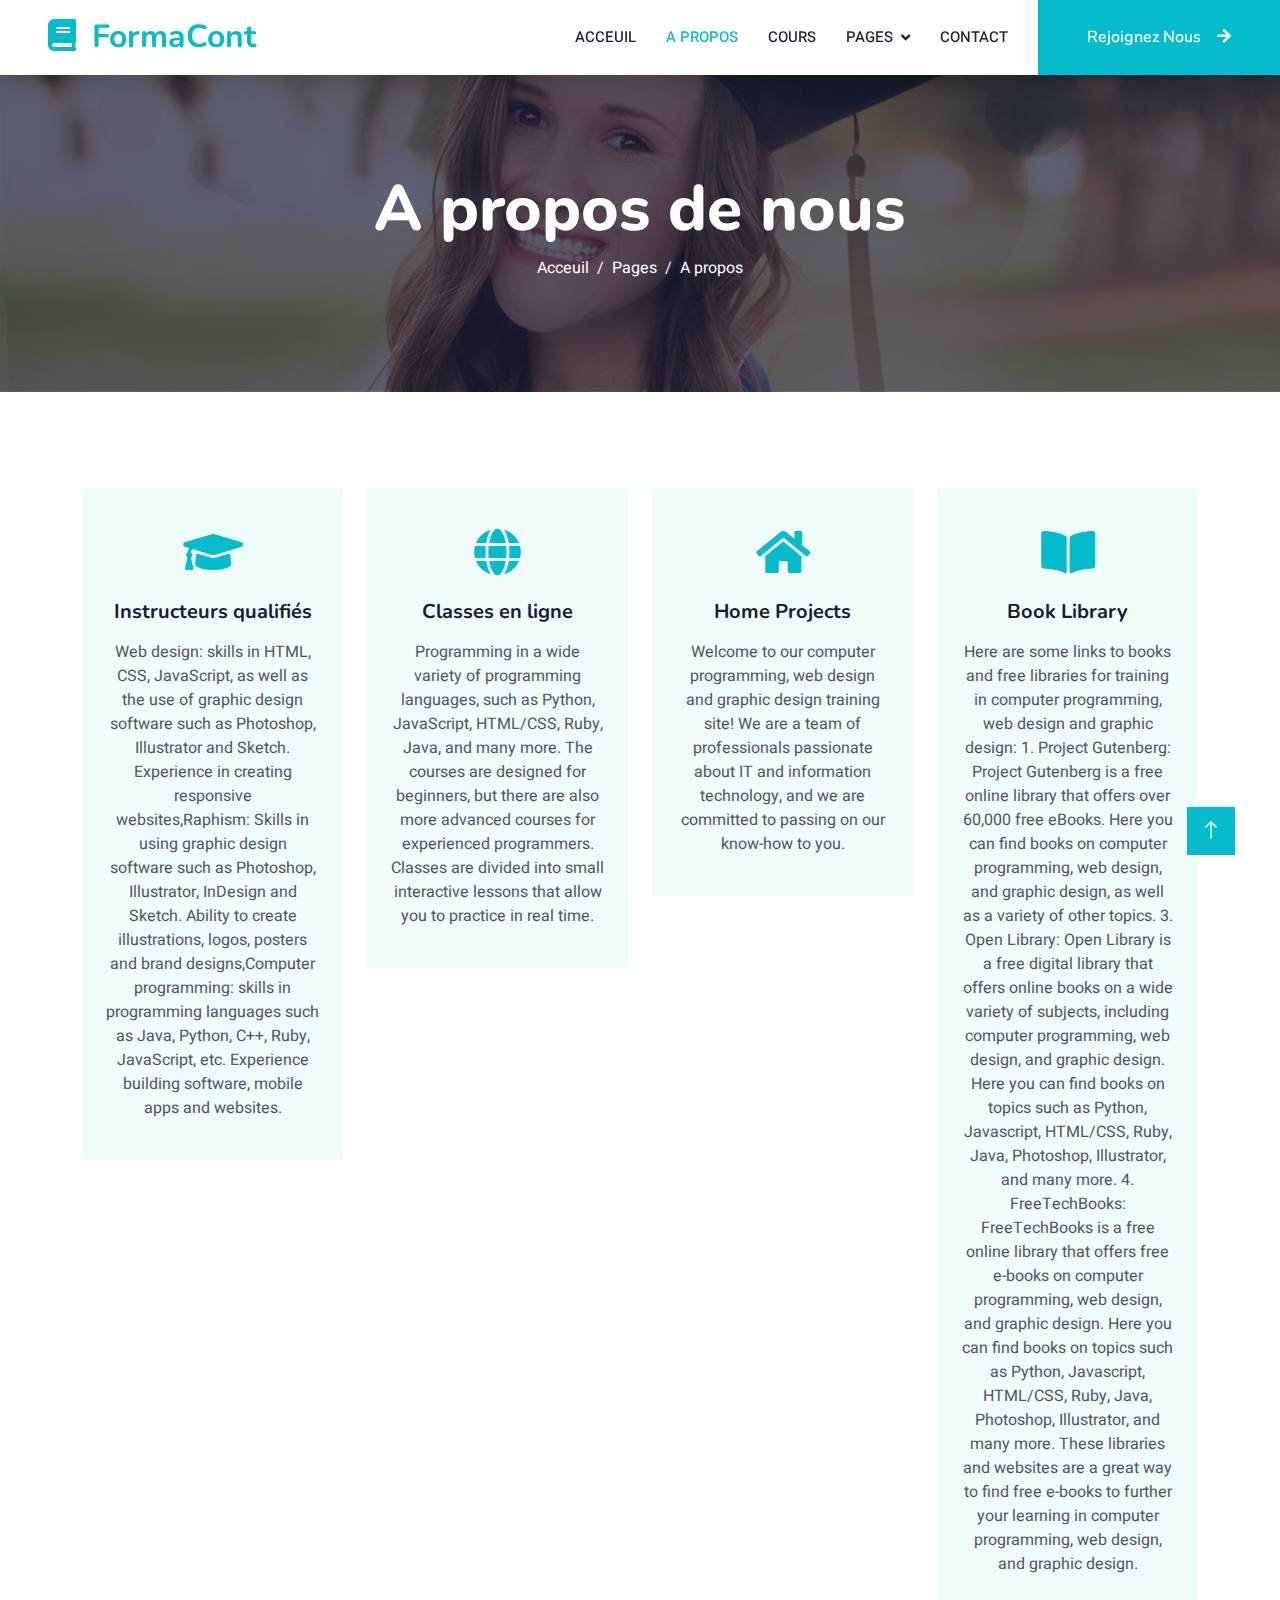
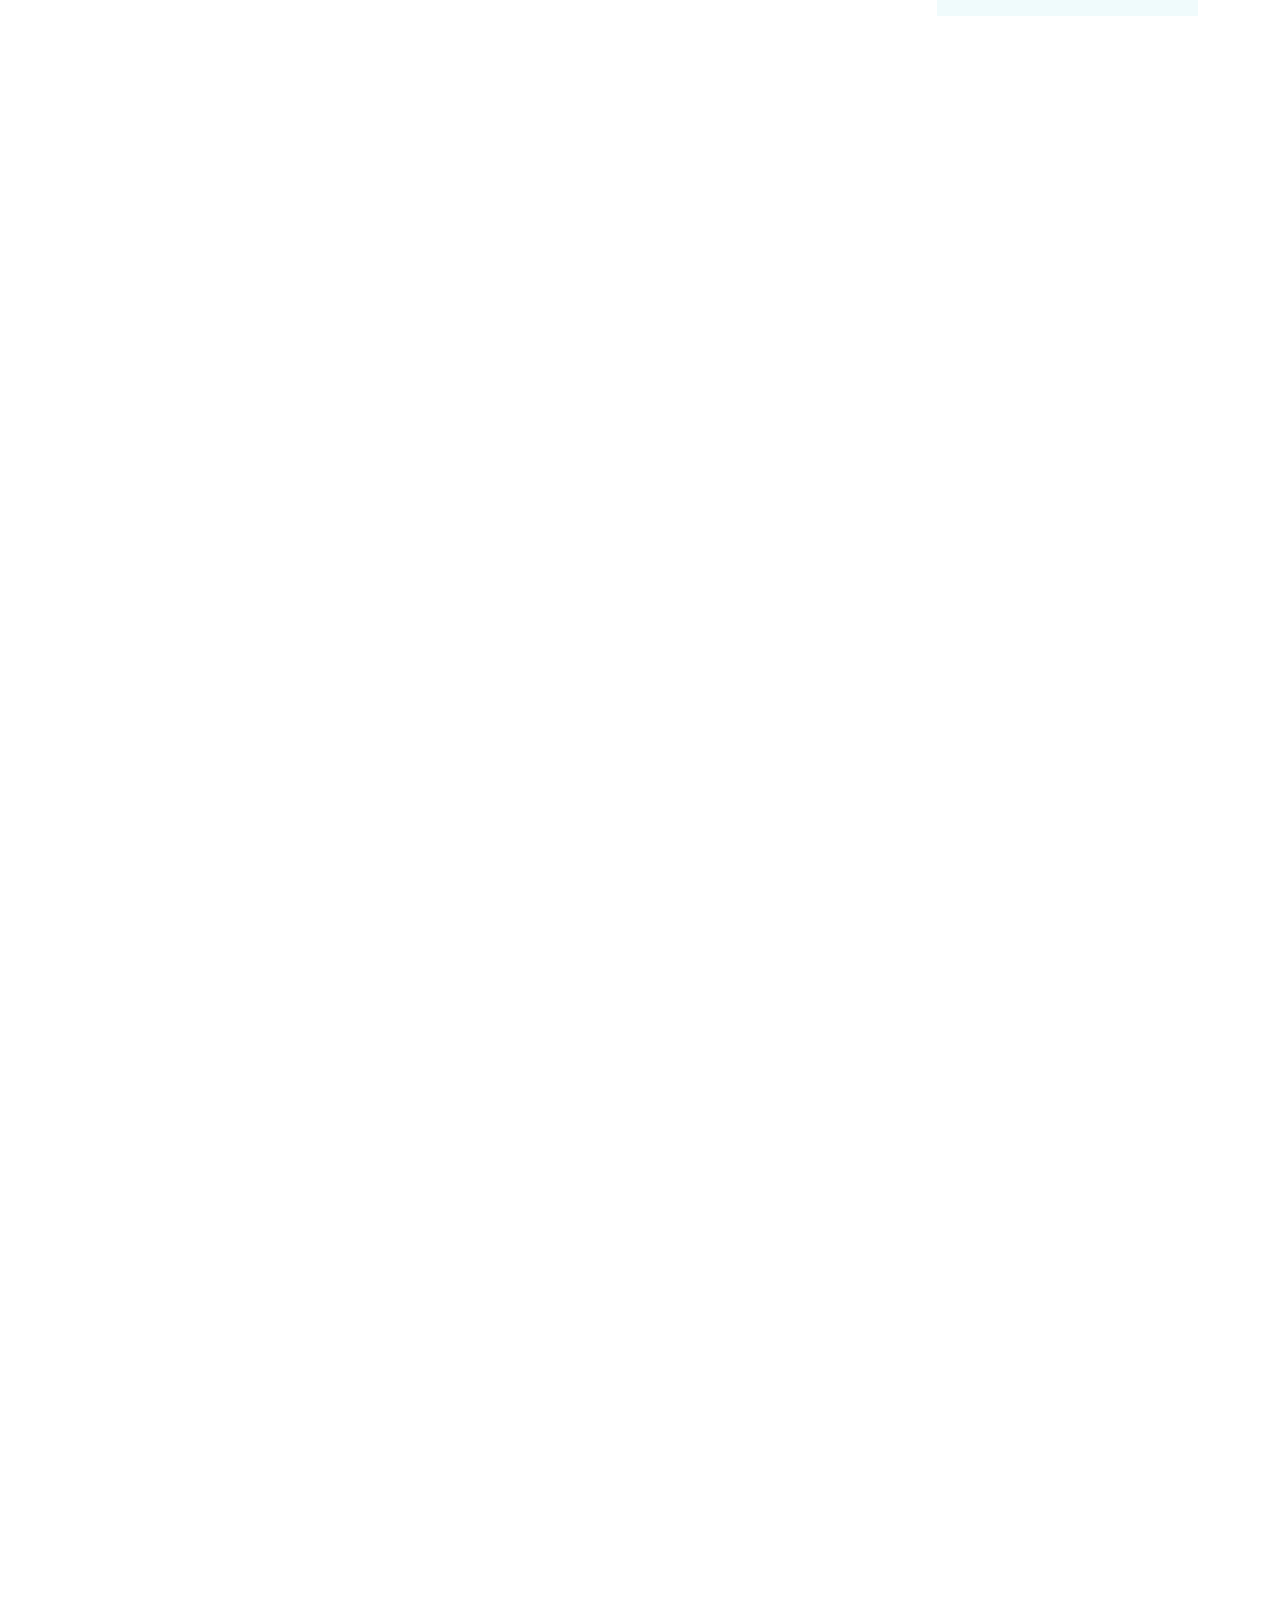
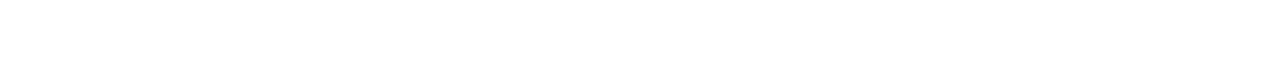
==== About.html @ fd41a95b "nodify" ====
<!DOCTYPE html>
<html lang="fr">

<head>
    <meta charset="utf-8">
    <title>FormaCont</title>
    <meta content="width=device-width, initial-scale=1.0" name="viewport">
    <meta content="" name="keywords">
    <meta content="" name="description">

    <!-- Favicon -->
    <link href="img/favicon.ico" rel="icon">

    <!-- Google Web Fonts -->
    <link rel="preconnect" href="https://fonts.googleapis.com">
    <link rel="preconnect" href="https://fonts.gstatic.com" crossorigin>
    <link href="https://fonts.googleapis.com/css2?family=Heebo:wght@400;500;600&family=Nunito:wght@600;700;800&display=swap" rel="stylesheet">

    <!-- Icon Font Stylesheet -->
    <link href="https://cdnjs.cloudflare.com/ajax/libs/font-awesome/5.10.0/css/all.min.css" rel="stylesheet">
    <link href="https://cdn.jsdelivr.net/npm/bootstrap-icons@1.4.1/font/bootstrap-icons.css" rel="stylesheet">

    <!-- Libraries Stylesheet -->
    <link href="lib/animate/animate.min.css" rel="stylesheet">
    <link href="lib/owlcarousel/assets/owl.carousel.min.css" rel="stylesheet">

    <!-- Customized Bootstrap Stylesheet -->
    <link href="css/bootstrap.min.css" rel="stylesheet">

    <!-- Template Stylesheet -->
    <link href="css/style.css" rel="stylesheet">
</head>

<body>
    <!-- Spinner Start -->
    <div id="spinner" class="show bg-white position-fixed translate-middle w-100 vh-100 top-50 start-50 d-flex align-items-center justify-content-center">
        <div class="spinner-border text-primary" style="width: 3rem; height: 3rem;" role="status">
            <span class="sr-only">Loading...</span>
        </div>
    </div>
    <!-- Spinner End -->


    <!-- Navbar Start -->
    <nav class="navbar navbar-expand-lg bg-white navbar-light shadow sticky-top p-0">
        <a href="index.html" class="navbar-brand d-flex align-items-center px-4 px-lg-5">
            <h2 class="m-0 text-primary"><i class="fa fa-book me-3"></i>FormaCont</h2>
        </a>
        <button type="button" class="navbar-toggler me-4" data-bs-toggle="collapse" data-bs-target="#navbarCollapse">
            <span class="navbar-toggler-icon"></span>
        </button>
        <div class="collapse navbar-collapse" id="navbarCollapse">
            <div class="navbar-nav ms-auto p-4 p-lg-0">
                <a href="index.html" class="nav-item nav-link">Acceuil</a>
                <a href="about.html" class="nav-item nav-link active">A propos</a>
                <a href="courses.html" class="nav-item nav-link">Cours</a>
                <div class="nav-item dropdown">
                    <a href="#" class="nav-link dropdown-toggle" data-bs-toggle="dropdown">Pages</a>
                    <div class="dropdown-menu fade-down m-0">
                        <a href="team.html" class="dropdown-item">Our Team</a>
                        <a href="testimonial.html" class="dropdown-item">Temoingnage</a>
                        
                    </div>
                </div>
                <a href="contact.html" class="nav-item nav-link">Contact</a>
            </div>
            <a href="" class="btn btn-primary py-4 px-lg-5 d-none d-lg-block">Rejoignez Nous<i class="fa fa-arrow-right ms-3"></i></a>
        </div>
    </nav>
    <!-- Navbar End -->


    <!-- Header Start -->
    <div class="container-fluid bg-primary py-5 mb-5 page-header">
        <div class="container py-5">
            <div class="row justify-content-center">
                <div class="col-lg-10 text-center">
                    <h1 class="display-3 text-white animated slideInDown">A propos de nous</h1>
                    <nav aria-label="breadcrumb">
                        <ol class="breadcrumb justify-content-center">
                            <li class="breadcrumb-item"><a class="text-white" href="#">Acceuil</a></li>
                            <li class="breadcrumb-item"><a class="text-white" href="#">Pages</a></li>
                            <li class="breadcrumb-item text-white active" aria-current="page">A propos</li>
                        </ol>
                    </nav>
                </div>
            </div>
        </div>
    </div>
    <!-- Header End -->


    <!-- Service Start -->
    <div class="container-xxl py-5">
        <div class="container">
            <div class="row g-4">
                <div class="col-lg-3 col-sm-6 wow fadeInUp" data-wow-delay="0.1s">
                    <div class="service-item text-center pt-3">
                        <div class="p-4">
                            <i class="fa fa-3x fa-graduation-cap text-primary mb-4"></i>
                            <h5 class="mb-3">Instructeurs qualifiés</h5>
                            <p>Web design: skills in HTML, CSS, JavaScript, as well as the use of graphic design software such as Photoshop, Illustrator and Sketch. Experience in creating responsive websites,Raphism: Skills in using graphic design software such as Photoshop, Illustrator, InDesign and Sketch. Ability to create illustrations, logos, posters and brand designs,Computer programming: skills in programming languages such as Java, Python, C++, Ruby, JavaScript, etc. Experience building software, mobile apps and websites.</p>
                        </div>
                    </div>
                </div>
                <div class="col-lg-3 col-sm-6 wow fadeInUp" data-wow-delay="0.3s">
                    <div class="service-item text-center pt-3">
                        <div class="p-4">
                            <i class="fa fa-3x fa-globe text-primary mb-4"></i>
                            <h5 class="mb-3">Classes en ligne</h5>
                            <p>Programming in a wide variety of programming languages, such as Python, JavaScript, HTML/CSS, Ruby, Java, and many more. The courses are designed for beginners, but there are also more advanced courses for experienced programmers. Classes are divided into small interactive lessons that allow you to practice in real time.</p>
                        </div>
                    </div>
                </div>
                <div class="col-lg-3 col-sm-6 wow fadeInUp" data-wow-delay="0.5s">
                    <div class="service-item text-center pt-3">
                        <div class="p-4">
                            <i class="fa fa-3x fa-home text-primary mb-4"></i>
                            <h5 class="mb-3">Home Projects</h5>
                            <p>Welcome to our computer programming, web design and graphic design training site! We are a team of professionals passionate about IT and information technology, and we are committed to passing on our know-how to you.</p>
                        </div>
                    </div>
                </div>
                <div class="col-lg-3 col-sm-6 wow fadeInUp" data-wow-delay="0.7s">
                    <div class="service-item text-center pt-3">
                        <div class="p-4">
                            <i class="fa fa-3x fa-book-open text-primary mb-4"></i>
                            <h5 class="mb-3">Book Library</h5>
                            <p>Here are some links to books and free libraries for training in computer programming, web design and graphic design:

                                1. Project Gutenberg: Project Gutenberg is a free online library that offers over 60,000 free eBooks. Here you can find books on computer programming, web design, and graphic design, as well as a variety of other topics.
                                
                                3. Open Library: Open Library is a free digital library that offers online books on a wide variety of subjects, including computer programming, web design, and graphic design. Here you can find books on topics such as Python, Javascript, HTML/CSS, Ruby, Java, Photoshop, Illustrator, and many more.
                                
                                4. FreeTechBooks: FreeTechBooks is a free online library that offers free e-books on computer programming, web design, and graphic design. Here you can find books on topics such as Python, Javascript, HTML/CSS, Ruby, Java, Photoshop, Illustrator, and many more.
                                
                                These libraries and websites are a great way to find free e-books to further your learning in computer programming, web design, and graphic design.</p>
                        </div>
                    </div>
                </div>
            </div>
        </div>
    </div>
    <!-- Service End -->


    <!-- About Start -->
    <div class="container-xxl py-5">
        <div class="container">
            <div class="row g-5">
                <div class="col-lg-6 wow fadeInUp" data-wow-delay="0.1s" style="min-height: 400px;">
                    <div class="position-relative h-100">
                        <img class="img-fluid position-absolute w-100 h-100" src="img/about.jpg" alt="" style="object-fit: cover;">
                    </div>
                </div>
                <div class="col-lg-6 wow fadeInUp" data-wow-delay="0.3s">
                    <h6 class="section-title bg-white text-start text-primary pe-3">About Us</h6>
                    <h1 class="mb-4">Welcome to FormaCont</h1>
                    <p class="mb-4">Tempor erat elitr rebum at clita. Diam dolor diam ipsum sit. Aliqu diam amet diam et eos. Clita erat ipsum et lorem et sit.</p>
                    <p class="mb-4">Tempor erat elitr rebum at clita. Diam dolor diam ipsum sit. Aliqu diam amet diam et eos. Clita erat ipsum et lorem et sit, sed stet lorem sit clita duo justo magna dolore erat amet</p>
                    <div class="row gy-2 gx-4 mb-4">
                        <div class="col-sm-6">
                            <p class="mb-0"><i class="fa fa-arrow-right text-primary me-2"></i>Skilled Instructors</p>
                        </div>
                        <div class="col-sm-6">
                            <p class="mb-0"><i class="fa fa-arrow-right text-primary me-2"></i>Online Classes</p>
                        </div>
                        <div class="col-sm-6">
                            <p class="mb-0"><i class="fa fa-arrow-right text-primary me-2"></i>International Certificate</p>
                        </div>
                        <div class="col-sm-6">
                            <p class="mb-0"><i class="fa fa-arrow-right text-primary me-2"></i>Skilled Instructors</p>
                        </div>
                        <div class="col-sm-6">
                            <p class="mb-0"><i class="fa fa-arrow-right text-primary me-2"></i>Online Classes</p>
                        </div>
                        <div class="col-sm-6">
                            <p class="mb-0"><i class="fa fa-arrow-right text-primary me-2"></i>International Certificate</p>
                        </div>
                    </div>
                    <a class="btn btn-primary py-3 px-5 mt-2" href="">Read More</a>
                </div>
            </div>
        </div>
    </div>
    <!-- About End -->


    <!-- Team Start -->
    <div class="container-xxl py-5">
        <div class="container">
            <div class="text-center wow fadeInUp" data-wow-delay="0.1s">
                <h6 class="section-title bg-white text-center text-primary px-3">Instructors</h6>
                <h1 class="mb-5">Expert Instructors</h1>
            </div>
            <div class="row g-4">
                <div class="col-lg-3 col-md-6 wow fadeInUp" data-wow-delay="0.1s">
                    <div class="team-item bg-light">
                        <div class="overflow-hidden">
                            <img class="img-fluid" src="img/team-1.jpg" alt="">
                        </div>
                        <div class="position-relative d-flex justify-content-center" style="margin-top: -23px;">
                            <div class="bg-light d-flex justify-content-center pt-2 px-1">
                                <a class="btn btn-sm-square btn-primary mx-1" href=""><i class="fab fa-facebook-f"></i></a>
                                <a class="btn btn-sm-square btn-primary mx-1" href=""><i class="fab fa-twitter"></i></a>
                                <a class="btn btn-sm-square btn-primary mx-1" href=""><i class="fab fa-instagram"></i></a>
                            </div>
                        </div>
                        <div class="text-center p-4">
                            <h5 class="mb-0">Instructor Name</h5>
                            <small>Designation</small>
                        </div>
                    </div>
                </div>
                <div class="col-lg-3 col-md-6 wow fadeInUp" data-wow-delay="0.3s">
                    <div class="team-item bg-light">
                        <div class="overflow-hidden">
                            <img class="img-fluid" src="img/team-2.jpg" alt="">
                        </div>
                        <div class="position-relative d-flex justify-content-center" style="margin-top: -23px;">
                            <div class="bg-light d-flex justify-content-center pt-2 px-1">
                                <a class="btn btn-sm-square btn-primary mx-1" href=""><i class="fab fa-facebook-f"></i></a>
                                <a class="btn btn-sm-square btn-primary mx-1" href=""><i class="fab fa-twitter"></i></a>
                                <a class="btn btn-sm-square btn-primary mx-1" href=""><i class="fab fa-instagram"></i></a>
                            </div>
                        </div>
                        <div class="text-center p-4">
                            <h5 class="mb-0">Instructor Name</h5>
                            <small>Designation</small>
                        </div>
                    </div>
                </div>
                <div class="col-lg-3 col-md-6 wow fadeInUp" data-wow-delay="0.5s">
                    <div class="team-item bg-light">
                        <div class="overflow-hidden">
                            <img class="img-fluid" src="img/team-3.jpg" alt="">
                        </div>
                        <div class="position-relative d-flex justify-content-center" style="margin-top: -23px;">
                            <div class="bg-light d-flex justify-content-center pt-2 px-1">
                                <a class="btn btn-sm-square btn-primary mx-1" href=""><i class="fab fa-facebook-f"></i></a>
                                <a class="btn btn-sm-square btn-primary mx-1" href=""><i class="fab fa-twitter"></i></a>
                                <a class="btn btn-sm-square btn-primary mx-1" href=""><i class="fab fa-instagram"></i></a>
                            </div>
                        </div>
                        <div class="text-center p-4">
                            <h5 class="mb-0">Instructor Name</h5>
                            <small>Designation</small>
                        </div>
                    </div>
                </div>
                <div class="col-lg-3 col-md-6 wow fadeInUp" data-wow-delay="0.7s">
                    <div class="team-item bg-light">
                        <div class="overflow-hidden">
                            <img class="img-fluid" src="img/team-4.jpg" alt="">
                        </div>
                        <div class="position-relative d-flex justify-content-center" style="margin-top: -23px;">
                            <div class="bg-light d-flex justify-content-center pt-2 px-1">
                                <a class="btn btn-sm-square btn-primary mx-1" href=""><i class="fab fa-facebook-f"></i></a>
                                <a class="btn btn-sm-square btn-primary mx-1" href=""><i class="fab fa-twitter"></i></a>
                                <a class="btn btn-sm-square btn-primary mx-1" href=""><i class="fab fa-instagram"></i></a>
                            </div>
                        </div>
                        <div class="text-center p-4">
                            <h5 class="mb-0">Instructor Name</h5>
                            <small>Designation</small>
                        </div>
                    </div>
                </div>
            </div>
        </div>
    </div>
    <!-- Team End -->
        

    <!-- Footer Start -->
    <div class="container-fluid bg-dark text-light footer pt-5 mt-5 wow fadeIn" data-wow-delay="0.1s">
        <div class="container py-5">
            <div class="row g-5">
                <div class="col-lg-3 col-md-6">
                    <h4 class="text-white mb-3">Quick Link</h4>
                    <a class="btn btn-link" href="">About Us</a>
                    <a class="btn btn-link" href="">Contact Us</a>
                    <a class="btn btn-link" href="">Privacy Policy</a>
                    <a class="btn btn-link" href="">Terms & Condition</a>
                    <a class="btn btn-link" href="">FAQs & Help</a>
                </div>
                <div class="col-lg-3 col-md-6">
                    <h4 class="text-white mb-3">Contact</h4>
                    <p class="mb-2"><i class="fa fa-map-marker-alt me-3"></i>Casablanca,Mohammedia</p>
                    <p class="mb-2"><i class="fa fa-phone-alt me-3"></i>+212608776650</p>
                    <p class="mb-2"><i class="fa fa-envelope me-3"></i>info@example.com</p>
                    <div class="d-flex pt-2">
                        <a class="btn btn-outline-light btn-social" href=""><i class="fab fa-twitter"></i></a>
                        <a class="btn btn-outline-light btn-social" href=""><i class="fab fa-facebook-f"></i></a>
                        <a class="btn btn-outline-light btn-social" href=""><i class="fab fa-youtube"></i></a>
                        <a class="btn btn-outline-light btn-social" href=""><i class="fab fa-linkedin-in"></i></a>
                    </div>
                </div>
                <div class="col-lg-3 col-md-6">
                    <h4 class="text-white mb-3">Gallery</h4>
                    <div class="row g-2 pt-2">
                        <div class="col-4">
                            <img class="img-fluid bg-light p-1" src="img/course-1.jpg" alt="">
                        </div>
                        <div class="col-4">
                            <img class="img-fluid bg-light p-1" src="img/course-2.jpg" alt="">
                        </div>
                        <div class="col-4">
                            <img class="img-fluid bg-light p-1" src="img/course-3.jpg" alt="">
                        </div>
                        <div class="col-4">
                            <img class="img-fluid bg-light p-1" src="img/course-2.jpg" alt="">
                        </div>
                        <div class="col-4">
                            <img class="img-fluid bg-light p-1" src="img/course-3.jpg" alt="">
                        </div>
                        <div class="col-4">
                            <img class="img-fluid bg-light p-1" src="img/course-1.jpg" alt="">
                        </div>
                    </div>
                </div>
                <div class="col-lg-3 col-md-6">
                    <h4 class="text-white mb-3">Newsletter</h4>
                    <p>Dolor amet sit justo amet elitr clita ipsum elitr est.</p>
                    <div class="position-relative mx-auto" style="max-width: 400px;">
                        <input class="form-control border-0 w-100 py-3 ps-4 pe-5" type="text" placeholder="Your email">
                        <button type="button" class="btn btn-primary py-2 position-absolute top-0 end-0 mt-2 me-2">SignUp</button>
                    </div>
                </div>
            </div>
        </div>
        <div class="container">
            <div class="copyright">
                <div class="row">
                    <div class="col-md-6 text-center text-md-start mb-3 mb-md-0">
                        &copy; <a class="border-bottom" href="#">Your Site Name</a>, All Right Reserved.

                        <!--/*** This template is free as long as you keep the footer author’s credit link/attribution link/backlink. If you'd like to use the template without the footer author’s credit link/attribution link/backlink, you can purchase the Credit Removal License from "https://htmlcodex.com/credit-removal". Thank you for your support. ***/-->
                        Designed By <a class="border-bottom" href="https://htmlcodex.com">HTML Codex</a>
                    </div>
                    <div class="col-md-6 text-center text-md-end">
                        <div class="footer-menu">
                            <a href="">Home</a>
                            <a href="">Cookies</a>
                            <a href="">Help</a>
                            <a href="">FQAs</a>
                        </div>
                    </div>
                </div>
            </div>
        </div>
    </div>
    <!-- Footer End -->


    <!-- Back to Top -->
    <a href="#" class="btn btn-lg btn-primary btn-lg-square back-to-top"><i class="bi bi-arrow-up"></i></a>


    <!-- JavaScript Libraries -->
    <script src="https://code.jquery.com/jquery-3.4.1.min.js"></script>
    <script src="https://cdn.jsdelivr.net/npm/bootstrap@5.0.0/dist/js/bootstrap.bundle.min.js"></script>
    <script src="lib/wow/wow.min.js"></script>
    <script src="lib/easing/easing.min.js"></script>
    <script src="lib/waypoints/waypoints.min.js"></script>
    <script src="lib/owlcarousel/owl.carousel.min.js"></script>

    <!-- Template Javascript -->
    <script src="js/main.js"></script>
</body>

</html>
---- css/style.css ----
/********** Template CSS **********/
:root {
    --primary: #06BBCC;
    --light: #F0FBFC;
    --dark: #181d38;
}

.fw-medium {
    font-weight: 600 !important;
}

.fw-semi-bold {
    font-weight: 700 !important;
}

.back-to-top {
    position: fixed;
    display: none;
    right: 45px;
    bottom: 45px;
    z-index: 99;
}


/*** Spinner ***/
#spinner {
    opacity: 0;
    visibility: hidden;
    transition: opacity .5s ease-out, visibility 0s linear .5s;
    z-index: 99999;
}

#spinner.show {
    transition: opacity .5s ease-out, visibility 0s linear 0s;
    visibility: visible;
    opacity: 1;
}


/*** Button ***/
.btn {
    font-family: 'Nunito', sans-serif;
    font-weight: 600;
    transition: .5s;
}

.btn.btn-primary,
.btn.btn-secondary {
    color: #FFFFFF;
}

.btn-square {
    width: 38px;
    height: 38px;
}

.btn-sm-square {
    width: 32px;
    height: 32px;
}

.btn-lg-square {
    width: 48px;
    height: 48px;
}

.btn-square,
.btn-sm-square,
.btn-lg-square {
    padding: 0;
    display: flex;
    align-items: center;
    justify-content: center;
    font-weight: normal;
    border-radius: 0px;
}


/*** Navbar ***/
.navbar .dropdown-toggle::after {
    border: none;
    content: "\f107";
    font-family: "Font Awesome 5 Free";
    font-weight: 900;
    vertical-align: middle;
    margin-left: 8px;
}

.navbar-light .navbar-nav .nav-link {
    margin-right: 30px;
    padding: 25px 0;
    color: #FFFFFF;
    font-size: 15px;
    text-transform: uppercase;
    outline: none;
}

.navbar-light .navbar-nav .nav-link:hover,
.navbar-light .navbar-nav .nav-link.active {
    color: var(--primary);
}

@media (max-width: 991.98px) {
    .navbar-light .navbar-nav .nav-link  {
        margin-right: 0;
        padding: 10px 0;
    }

    .navbar-light .navbar-nav {
        border-top: 1px solid #EEEEEE;
    }
}

.navbar-light .navbar-brand,
.navbar-light a.btn {
    height: 75px;
}

.navbar-light .navbar-nav .nav-link {
    color: var(--dark);
    font-weight: 500;
}

.navbar-light.sticky-top {
    top: -100px;
    transition: .5s;
}

@media (min-width: 992px) {
    .navbar .nav-item .dropdown-menu {
        display: block;
        margin-top: 0;
        opacity: 0;
        visibility: hidden;
        transition: .5s;
    }

    .navbar .dropdown-menu.fade-down {
        top: 100%;
        transform: rotateX(-75deg);
        transform-origin: 0% 0%;
    }

    .navbar .nav-item:hover .dropdown-menu {
        top: 100%;
        transform: rotateX(0deg);
        visibility: visible;
        transition: .5s;
        opacity: 1;
    }
}


/*** Header carousel ***/
@media (max-width: 768px) {
    .header-carousel .owl-carousel-item {
        position: relative;
        min-height: 500px;
    }
    
    .header-carousel .owl-carousel-item img {
        position: absolute;
        width: 100%;
        height: 100%;
        object-fit: cover;
    }
}

.header-carousel .owl-nav {
    position: absolute;
    top: 50%;
    right: 8%;
    transform: translateY(-50%);
    display: flex;
    flex-direction: column;
}

.header-carousel .owl-nav .owl-prev,
.header-carousel .owl-nav .owl-next {
    margin: 7px 0;
    width: 45px;
    height: 45px;
    display: flex;
    align-items: center;
    justify-content: center;
    color: #FFFFFF;
    background: transparent;
    border: 1px solid #FFFFFF;
    font-size: 22px;
    transition: .5s;
}

.header-carousel .owl-nav .owl-prev:hover,
.header-carousel .owl-nav .owl-next:hover {
    background: var(--primary);
    border-color: var(--primary);
}

.page-header {
    background: linear-gradient(rgba(24, 29, 56, .7), rgba(24, 29, 56, .7)), url(../img/carousel-1.jpg);
    background-position: center center;
    background-repeat: no-repeat;
    background-size: cover;
}

.page-header-inner {
    background: rgba(15, 23, 43, .7);
}

.breadcrumb-item + .breadcrumb-item::before {
    color: var(--light);
}


/*** Section Title ***/
.section-title {
    position: relative;
    display: inline-block;
    text-transform: uppercase;
}

.section-title::before {
    position: absolute;
    content: "";
    width: calc(100% + 80px);
    height: 2px;
    top: 4px;
    left: -40px;
    background: var(--primary);
    z-index: -1;
}

.section-title::after {
    position: absolute;
    content: "";
    width: calc(100% + 120px);
    height: 2px;
    bottom: 5px;
    left: -60px;
    background: var(--primary);
    z-index: -1;
}

.section-title.text-start::before {
    width: calc(100% + 40px);
    left: 0;
}

.section-title.text-start::after {
    width: calc(100% + 60px);
    left: 0;
}


/*** Service ***/
.service-item {
    background: var(--light);
    transition: .5s;
}

.service-item:hover {
    margin-top: -10px;
    background: var(--primary);
}

.service-item * {
    transition: .5s;
}

.service-item:hover * {
    color: var(--light) !important;
}


/*** Categories & Courses ***/
.category img,
.course-item img {
    transition: .5s;
}

.category a:hover img,
.course-item:hover img {
    transform: scale(1.1);
}


/*** Team ***/
.team-item img {
    transition: .5s;
}

.team-item:hover img {
    transform: scale(1.1);
}


/*** Testimonial ***/
.testimonial-carousel::before {
    position: absolute;
    content: "";
    top: 0;
    left: 0;
    height: 100%;
    width: 0;
    background: linear-gradient(to right, rgba(255, 255, 255, 1) 0%, rgba(255, 255, 255, 0) 100%);
    z-index: 1;
}

.testimonial-carousel::after {
    position: absolute;
    content: "";
    top: 0;
    right: 0;
    height: 100%;
    width: 0;
    background: linear-gradient(to left, rgba(255, 255, 255, 1) 0%, rgba(255, 255, 255, 0) 100%);
    z-index: 1;
}

@media (min-width: 768px) {
    .testimonial-carousel::before,
    .testimonial-carousel::after {
        width: 200px;
    }
}

@media (min-width: 992px) {
    .testimonial-carousel::before,
    .testimonial-carousel::after {
        width: 300px;
    }
}

.testimonial-carousel .owl-item .testimonial-text,
.testimonial-carousel .owl-item.center .testimonial-text * {
    transition: .5s;
}

.testimonial-carousel .owl-item.center .testimonial-text {
    background: var(--primary) !important;
}

.testimonial-carousel .owl-item.center .testimonial-text * {
    color: #FFFFFF !important;
}

.testimonial-carousel .owl-dots {
    margin-top: 24px;
    display: flex;
    align-items: flex-end;
    justify-content: center;
}

.testimonial-carousel .owl-dot {
    position: relative;
    display: inline-block;
    margin: 0 5px;
    width: 15px;
    height: 15px;
    border: 1px solid #CCCCCC;
    transition: .5s;
}

.testimonial-carousel .owl-dot.active {
    background: var(--primary);
    border-color: var(--primary);
}


/*** Footer ***/
.footer .btn.btn-social {
    margin-right: 5px;
    width: 35px;
    height: 35px;
    display: flex;
    align-items: center;
    justify-content: center;
    color: var(--light);
    font-weight: normal;
    border: 1px solid #FFFFFF;
    border-radius: 35px;
    transition: .3s;
}

.footer .btn.btn-social:hover {
    color: var(--primary);
}

.footer .btn.btn-link {
    display: block;
    margin-bottom: 5px;
    padding: 0;
    text-align: left;
    color: #FFFFFF;
    font-size: 15px;
    font-weight: normal;
    text-transform: capitalize;
    transition: .3s;
}

.footer .btn.btn-link::before {
    position: relative;
    content: "\f105";
    font-family: "Font Awesome 5 Free";
    font-weight: 900;
    margin-right: 10px;
}

.footer .btn.btn-link:hover {
    letter-spacing: 1px;
    box-shadow: none;
}

.footer .copyright {
    padding: 25px 0;
    font-size: 15px;
    border-top: 1px solid rgba(256, 256, 256, .1);
}

.footer .copyright a {
    color: var(--light);
}

.footer .footer-menu a {
    margin-right: 15px;
    padding-right: 15px;
    border-right: 1px solid rgba(255, 255, 255, .1);
}

.footer .footer-menu a:last-child {
    margin-right: 0;
    padding-right: 0;
    border-right: none;
}
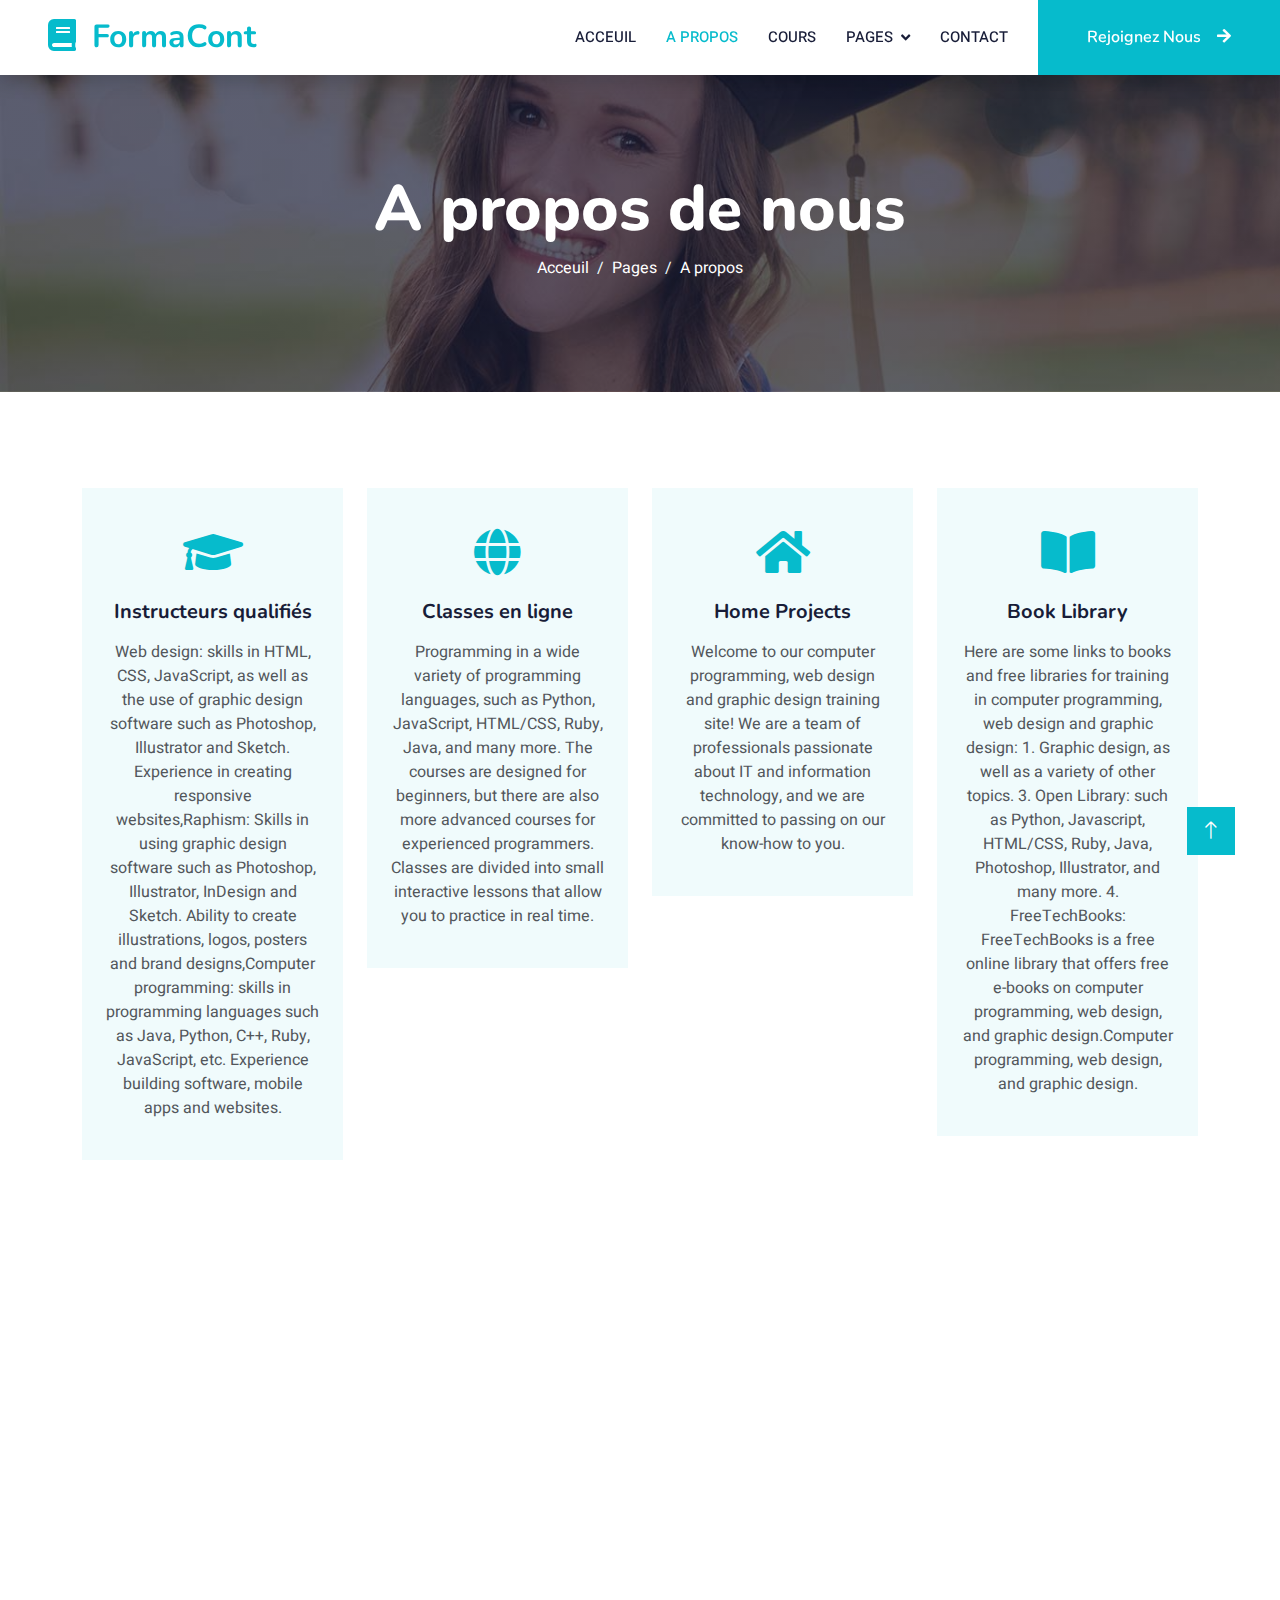
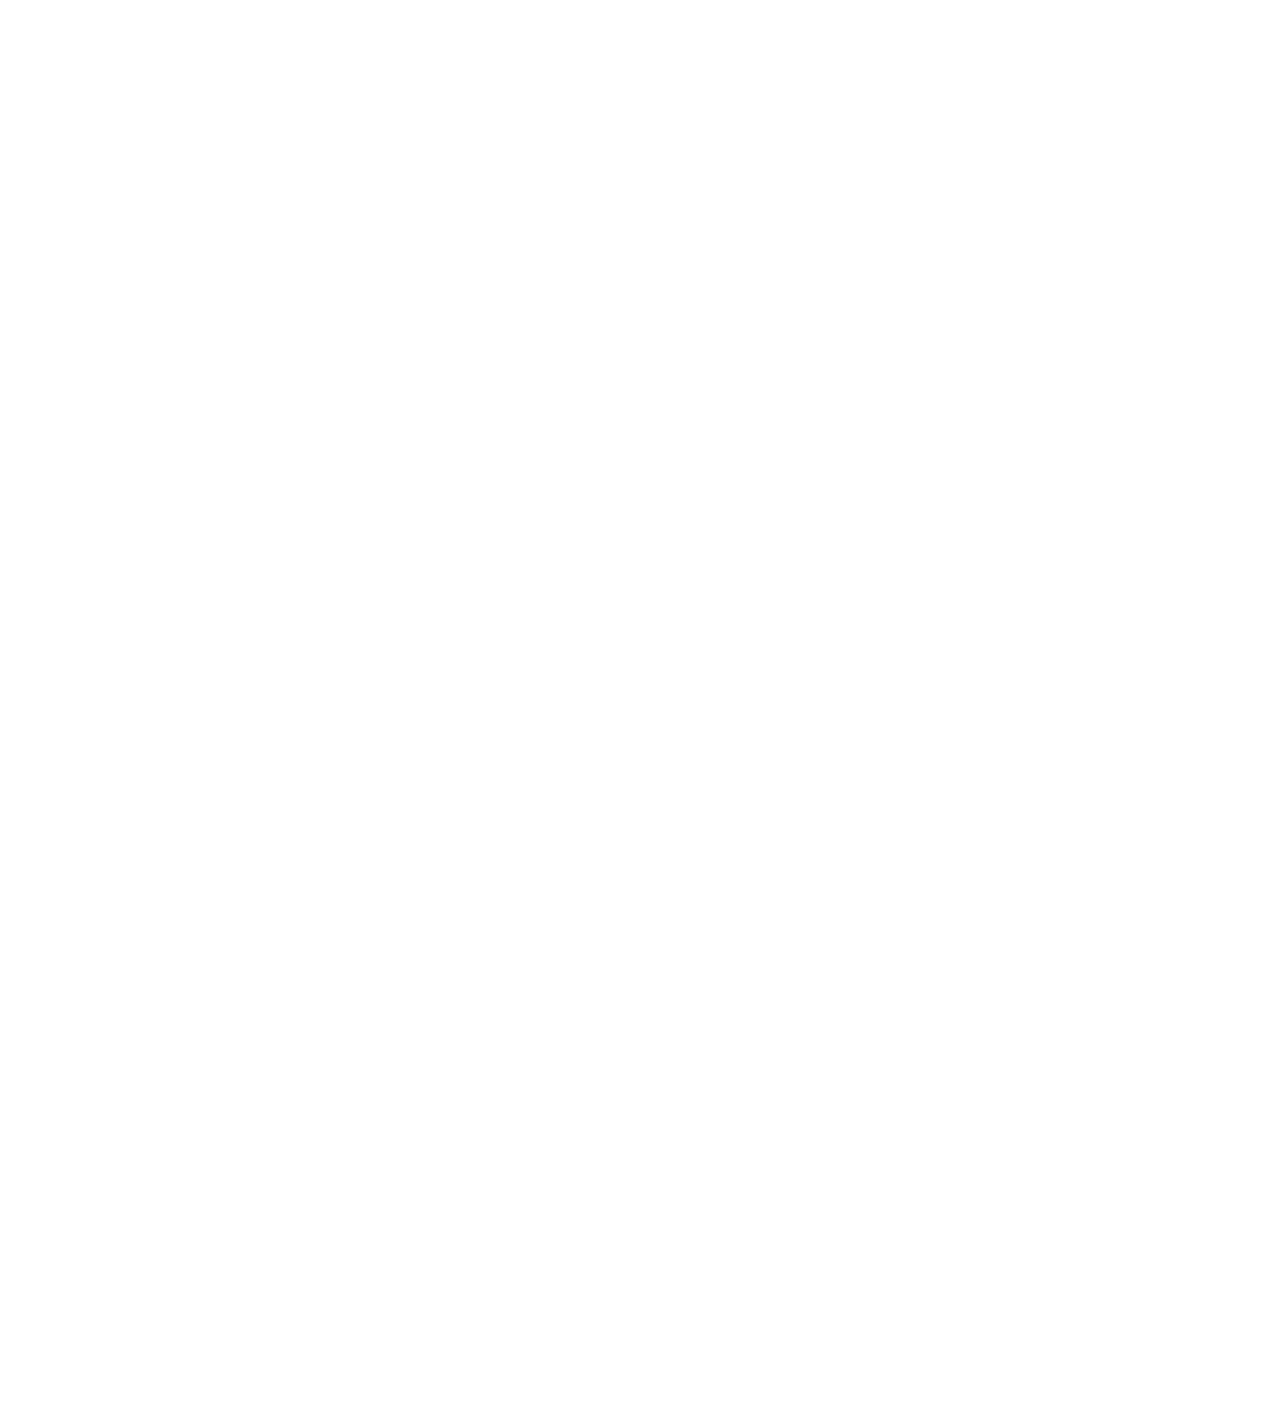
==== commit 4bd5253d: "modify 2" ====
--- a/About.html
+++ b/About.html
@@ -128,13 +128,11 @@
                             <h5 class="mb-3">Book Library</h5>
                             <p>Here are some links to books and free libraries for training in computer programming, web design and graphic design:
 
-                                1. Project Gutenberg: Project Gutenberg is a free online library that offers over 60,000 free eBooks. Here you can find books on computer programming, web design, and graphic design, as well as a variety of other topics.
+                                1. Graphic design, as well as a variety of other topics.
                                 
-                                3. Open Library: Open Library is a free digital library that offers online books on a wide variety of subjects, including computer programming, web design, and graphic design. Here you can find books on topics such as Python, Javascript, HTML/CSS, Ruby, Java, Photoshop, Illustrator, and many more.
+                                3. Open Library:   such as Python, Javascript, HTML/CSS, Ruby, Java, Photoshop, Illustrator, and many more.
                                 
-                                4. FreeTechBooks: FreeTechBooks is a free online library that offers free e-books on computer programming, web design, and graphic design. Here you can find books on topics such as Python, Javascript, HTML/CSS, Ruby, Java, Photoshop, Illustrator, and many more.
-                                
-                                These libraries and websites are a great way to find free e-books to further your learning in computer programming, web design, and graphic design.</p>
+                                4. FreeTechBooks: FreeTechBooks is a free online library that offers free e-books on computer programming, web design, and graphic design.Computer programming, web design, and graphic design.</p>
                         </div>
                     </div>
                 </div>
@@ -206,6 +204,7 @@
                                 <a class="btn btn-sm-square btn-primary mx-1" href=""><i class="fab fa-instagram"></i></a>
                             </div>
                         </div>
+                    <div class="team-item bg-light">
                         <div class="text-center p-4">
                             <h5 class="mb-0">Instructor Name</h5>
                             <small>Designation</small>
@@ -213,7 +212,6 @@
                     </div>
                 </div>
                 <div class="col-lg-3 col-md-6 wow fadeInUp" data-wow-delay="0.3s">
-                    <div class="team-item bg-light">
                         <div class="overflow-hidden">
                             <img class="img-fluid" src="img/team-2.jpg" alt="">
                         </div>
@@ -225,8 +223,8 @@
                             </div>
                         </div>
                         <div class="text-center p-4">
-                            <h5 class="mb-0">Instructor Name</h5>
-                            <small>Designation</small>
+                            <h5 class="mb-0">Antoine</h5>
+                            <small>Graphic designer</small>
                         </div>
                     </div>
                 </div>
@@ -243,8 +241,8 @@
                             </div>
                         </div>
                         <div class="text-center p-4">
-                            <h5 class="mb-0">Instructor Name</h5>
-                            <small>Designation</small>
+                            <h5 class="mb-0">Nina</h5>
+                            <small>Video Editeur</small>
                         </div>
                     </div>
                 </div>
@@ -261,8 +259,8 @@
                             </div>
                         </div>
                         <div class="text-center p-4">
-                            <h5 class="mb-0">Instructor Name</h5>
-                            <small>Designation</small>
+                            <h5 class="mb-0">Arnaud</h5>
+                            <small>Developpeur web</small>
                         </div>
                     </div>
                 </div>
@@ -321,7 +319,7 @@
                 </div>
                 <div class="col-lg-3 col-md-6">
                     <h4 class="text-white mb-3">Newsletter</h4>
-                    <p>Dolor amet sit justo amet elitr clita ipsum elitr est.</p>
+                    <p>Bienvenue</p>
                     <div class="position-relative mx-auto" style="max-width: 400px;">
                         <input class="form-control border-0 w-100 py-3 ps-4 pe-5" type="text" placeholder="Your email">
                         <button type="button" class="btn btn-primary py-2 position-absolute top-0 end-0 mt-2 me-2">SignUp</button>
@@ -336,11 +334,11 @@
                         &copy; <a class="border-bottom" href="#">Your Site Name</a>, All Right Reserved.
 
                         <!--/*** This template is free as long as you keep the footer author’s credit link/attribution link/backlink. If you'd like to use the template without the footer author’s credit link/attribution link/backlink, you can purchase the Credit Removal License from "https://htmlcodex.com/credit-removal". Thank you for your support. ***/-->
-                        Designed By <a class="border-bottom" href="https://htmlcodex.com">HTML Codex</a>
+                        Designed By <a class="border-bottom" href="https://htmlcodex.com">Prudent</a>
                     </div>
                     <div class="col-md-6 text-center text-md-end">
                         <div class="footer-menu">
-                            <a href="">Home</a>
+                            <a href="">Acceuil</a>
                             <a href="">Cookies</a>
                             <a href="">Help</a>
                             <a href="">FQAs</a>
